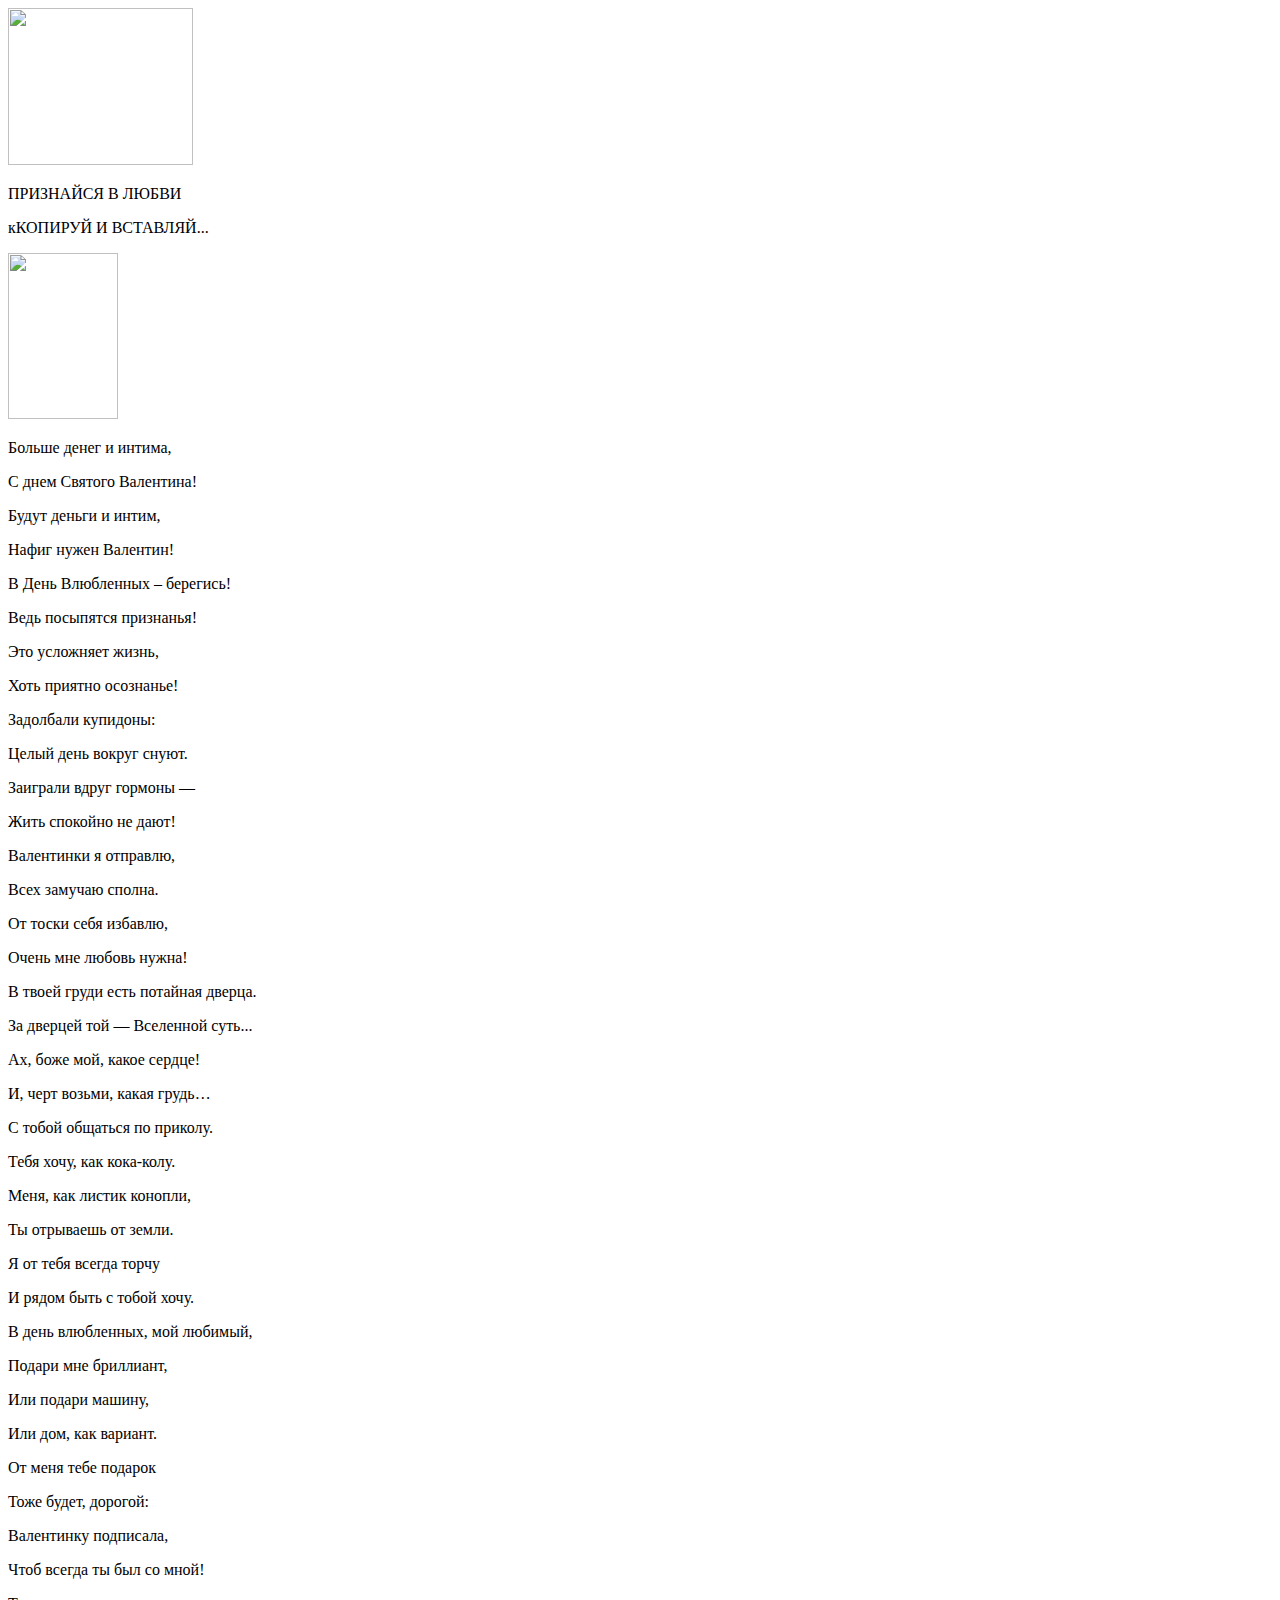
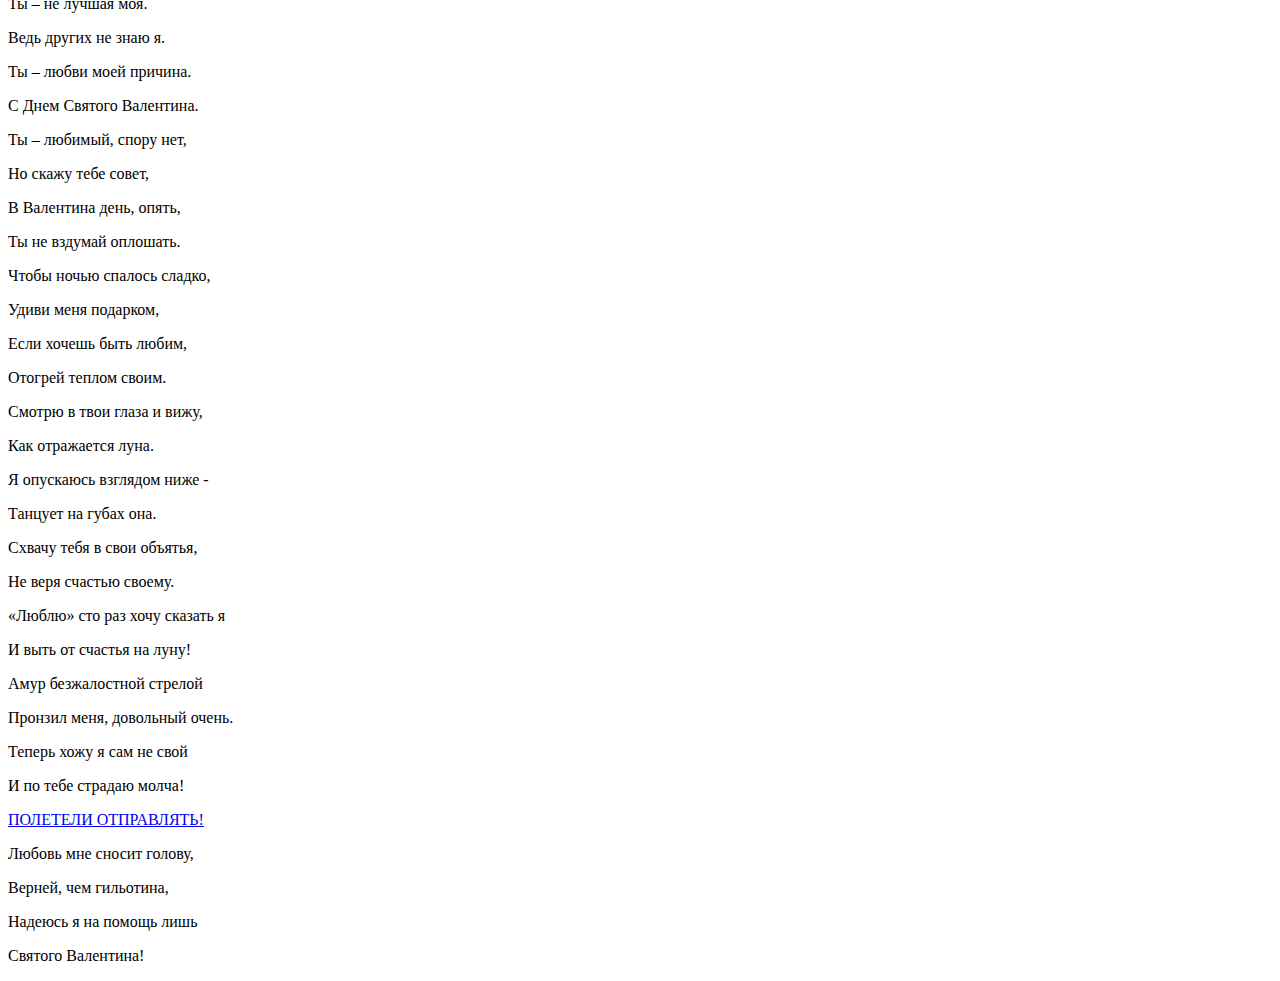
==== forlove.html @ 0d65c078 "up site" ====
<!DOCTYPE html>
<html class="html" lang="ru-RU">
 <head>

  <script type="text/javascript">
   if(typeof Muse == "undefined") window.Muse = {}; window.Muse.assets = {"required":["jquery-1.8.3.min.js", "museutils.js", "jquery.watch.js", "museredirect.js", "biblio.css"], "outOfDate":[]};
</script>
  
  <script src="scripts/museredirect.js?3899419633" type="text/javascript"></script>
    
  <meta http-equiv="Content-type" content="text/html;charset=UTF-8"/>
  <meta name="generator" content="2015.0.2.310"/>
  <title>Анонимное признание в любви</title>
  <!-- CSS -->
    <link rel="shortcut icon" href="/favicon.ico" type="image/x-icon">
<link rel="icon" href="/favicon.ico" type="image/x-icon">
  <link rel="stylesheet" type="text/css" href="css/site_global.css?4052507572"/>
  <link rel="stylesheet" type="text/css" href="css/forlove.css?194021698" id="pagesheet"/>
  <!-- Other scripts -->
  <script type="text/javascript">
   document.documentElement.className += ' js';
</script>
    <!--/*

*/
-->
 </head>
 <body>

  <div class="clearfix" id="page"><!-- column -->
   <div class="position_content" id="page_position_content">
    <div class="clearfix colelem" id="pu275"><!-- group -->
     <img class="grpelem" id="u275" alt="" width="185" height="157" src="images/1-u275.png"/><!-- rasterized frame -->
     <div class="clearfix grpelem" id="pu253-4"><!-- column -->
      <!-- m_editable region-id="editable-static-tag-U253" template="biblio.html" data-type="html" data-ice-options="disableImageResize,link" -->
      <div class="clearfix colelem" id="u253-4" data-muse-uid="U253" data-muse-type="txt_frame"><!-- content -->
       <p>ПРИЗНАЙСЯ В ЛЮБВИ</p>
      </div>
      <!-- /m_editable -->
      <!-- m_editable region-id="editable-static-tag-U254" template="biblio.html" data-type="html" data-ice-options="disableImageResize,link" -->
      <div class="clearfix colelem" id="u254-4" data-muse-uid="U254" data-muse-type="txt_frame"><!-- content -->
       <p>кКОПИРУЙ И ВСТАВЛЯЙ...</p>
      </div>
      <!-- /m_editable -->
     </div>
     <img class="grpelem" id="u269" alt="" width="110" height="166" src="images/3-u269.png"/><!-- rasterized frame -->
    </div>
    <div class="clearfix colelem" id="pu256-10"><!-- group -->
     <!-- m_editable region-id="editable-static-tag-U256" template="biblio.html" data-type="html" data-ice-options="disableImageResize,link" -->
     <div class="shadow clearfix grpelem" id="u256-10" data-muse-uid="U256" data-muse-type="txt_frame"><!-- content -->
      <p>Больше денег и интима,</p>
      <p>С днем Святого Валентина!</p>
      <p>Будут деньги и интим,</p>
      <p>Нафиг нужен Валентин!</p>
     </div>
     <!-- /m_editable -->
     <!-- m_editable region-id="editable-static-tag-U257" template="biblio.html" data-type="html" data-ice-options="disableImageResize,link" -->
     <div class="shadow clearfix grpelem" id="u257-10" data-muse-uid="U257" data-muse-type="txt_frame"><!-- content -->
      <p>В День Влюбленных – берегись!</p>
      <p>Ведь посыпятся признанья!</p>
      <p>Это усложняет жизнь,</p>
      <p>Хоть приятно осознанье!</p>
     </div>
     <!-- /m_editable -->
     <!-- m_editable region-id="editable-static-tag-U258" template="biblio.html" data-type="html" data-ice-options="disableImageResize,link" -->
     <div class="shadow clearfix grpelem" id="u258-10" data-muse-uid="U258" data-muse-type="txt_frame"><!-- content -->
      <p>Задолбали купидоны:</p>
      <p>Целый день вокруг снуют.</p>
      <p>Заиграли вдруг гормоны —</p>
      <p>Жить спокойно не дают!</p>
     </div>
     <!-- /m_editable -->
     <!-- m_editable region-id="editable-static-tag-U259" template="biblio.html" data-type="html" data-ice-options="disableImageResize,link" -->
     <div class="shadow clearfix grpelem" id="u259-10" data-muse-uid="U259" data-muse-type="txt_frame"><!-- content -->
      <p>Валентинки я отправлю,</p>
      <p>Всех замучаю сполна.</p>
      <p>От тоски себя избавлю,</p>
      <p>Очень мне любовь нужна!</p>
     </div>
     <!-- /m_editable -->
    </div>
    <div class="clearfix colelem" id="ppu260-10"><!-- group -->
     <div class="clearfix grpelem" id="pu260-10"><!-- column -->
      <!-- m_editable region-id="editable-static-tag-U260" template="biblio.html" data-type="html" data-ice-options="disableImageResize,link" -->
      <div class="shadow clearfix colelem" id="u260-10" data-muse-uid="U260" data-muse-type="txt_frame"><!-- content -->
       <p>В твоей груди есть потайная дверца.</p>
       <p>За дверцей той — Вселенной суть...</p>
       <p>Ах, боже мой, какое сердце!</p>
       <p>И, черт возьми, какая грудь…</p>
      </div>
      <!-- /m_editable -->
      <!-- m_editable region-id="editable-static-tag-U264" template="biblio.html" data-type="html" data-ice-options="disableImageResize,link" -->
      <div class="shadow clearfix colelem" id="u264-14" data-muse-uid="U264" data-muse-type="txt_frame"><!-- content -->
       <p>С тобой общаться по приколу.</p>
       <p>Тебя хочу, как кока-колу.</p>
       <p>Меня, как листик конопли,</p>
       <p>Ты отрываешь от земли.</p>
       <p>Я от тебя всегда торчу</p>
       <p>И рядом быть с тобой хочу.</p>
      </div>
      <!-- /m_editable -->
     </div>
     <!-- m_editable region-id="editable-static-tag-U261" template="biblio.html" data-type="html" data-ice-options="disableImageResize,link" -->
     <div class="shadow clearfix grpelem" id="u261-26" data-muse-uid="U261" data-muse-type="txt_frame"><!-- content -->
      <p>В день влюбленных, мой любимый,</p>
      <p>Подари мне бриллиант,</p>
      <p>Или подари машину,</p>
      <p>Или дом, как вариант.</p>
      <p>От меня тебе подарок</p>
      <p>Тоже будет, дорогой:</p>
      <p>Валентинку подписала,</p>
      <p>Чтоб всегда ты был со мной!</p>
      <p>Ты – не лучшая моя.</p>
      <p>Ведь других не знаю я.</p>
      <p>Ты – любви моей причина.</p>
      <p>С Днем Святого Валентина.</p>
     </div>
     <!-- /m_editable -->
     <!-- m_editable region-id="editable-static-tag-U263" template="biblio.html" data-type="html" data-ice-options="disableImageResize,link" -->
     <div class="shadow clearfix grpelem" id="u263-18" data-muse-uid="U263" data-muse-type="txt_frame"><!-- content -->
      <p>Ты – любимый, спору нет,</p>
      <p>Но скажу тебе совет,</p>
      <p>В Валентина день, опять,</p>
      <p>Ты не вздумай оплошать.</p>
      <p>Чтобы ночью спалось сладко,</p>
      <p>Удиви меня подарком,</p>
      <p>Если хочешь быть любим,</p>
      <p>Отогрей теплом своим.</p>
     </div>
     <!-- /m_editable -->
    </div>
    <div class="clearfix colelem" id="pu266-18"><!-- group -->
     <!-- m_editable region-id="editable-static-tag-U266" template="biblio.html" data-type="html" data-ice-options="disableImageResize,link" -->
     <div class="shadow clearfix grpelem" id="u266-18" data-muse-uid="U266" data-muse-type="txt_frame"><!-- content -->
      <p>Смотрю в твои глаза и вижу,</p>
      <p>Как отражается луна.</p>
      <p>Я опускаюсь взглядом ниже -</p>
      <p>Танцует на губах она.</p>
      <p>Схвачу тебя в свои объятья,</p>
      <p>Не веря счастью своему.</p>
      <p>«Люблю» сто раз хочу сказать я</p>
      <p>И выть от счастья на луну!</p>
     </div>
     <!-- /m_editable -->
     <div class="clearfix grpelem" id="pu267-10"><!-- column -->
      <!-- m_editable region-id="editable-static-tag-U267" template="biblio.html" data-type="html" data-ice-options="disableImageResize,link" -->
      <div class="shadow rounded-corners clearfix colelem" id="u267-10" data-muse-uid="U267" data-muse-type="txt_frame"><!-- content -->
       <p>Амур безжалостной стрелой</p>
       <p>Пронзил меня, довольный очень.</p>
       <p>Теперь хожу я сам не свой</p>
       <p>И по тебе страдаю молча!</p>
      </div>
      <!-- /m_editable -->
      <!-- m_editable region-id="editable-static-tag-U278" template="biblio.html" data-type="html" data-ice-options="disableImageResize,link,clickable" data-ice-editable="link" -->
      <a class="nonblock nontext rounded-corners clearfix colelem" id="u278-4" href="index.html" data-href="page:U74" data-muse-uid="U278" data-muse-type="txt_frame"><!-- content --><p>ПОЛЕТЕЛИ ОТПРАВЛЯТЬ!</p></a>
      <!-- /m_editable -->
     </div>
     <!-- m_editable region-id="editable-static-tag-U268" template="biblio.html" data-type="html" data-ice-options="disableImageResize,link" -->
     <div class="shadow clearfix grpelem" id="u268-10" data-muse-uid="U268" data-muse-type="txt_frame"><!-- content -->
      <p>Любовь мне сносит голову,</p>
      <p>Верней, чем гильотина,</p>
      <p>Надеюсь я на помощь лишь</p>
      <p>Святого Валентина!</p>
     </div>
     <!-- /m_editable -->
    </div>
    <div class="verticalspacer"></div>
   </div>
  </div>
  <!-- JS includes -->
  <script type="text/javascript">
   if (document.location.protocol != 'https:') document.write('\x3Cscript src="http://musecdn.businesscatalyst.com/scripts/4.0/jquery-1.8.3.min.js" type="text/javascript">\x3C/script>');
</script>
  <script type="text/javascript">
   window.jQuery || document.write('\x3Cscript src="scripts/jquery-1.8.3.min.js" type="text/javascript">\x3C/script>');
</script>
  <script src="scripts/museutils.js?275725342" type="text/javascript"></script>
  <script src="scripts/jquery.watch.js?3999102769" type="text/javascript"></script>
  <!-- Other scripts -->
  <script type="text/javascript">
   $(document).ready(function() { try {
(function(){var a={},b=function(a){if(a.match(/^rgb/))return a=a.replace(/\s+/g,"").match(/([\d\,]+)/gi)[0].split(","),(parseInt(a[0])<<16)+(parseInt(a[1])<<8)+parseInt(a[2]);if(a.match(/^\#/))return parseInt(a.substr(1),16);return 0};(function(){$('link[type="text/css"]').each(function(){var b=($(this).attr("href")||"").match(/\/?css\/([\w\-]+\.css)\?(\d+)/);b&&b[1]&&b[2]&&(a[b[1]]=b[2])})})();(function(){$("body").append('<div class="version" style="display:none; width:1px; height:1px;"></div>');
for(var c=$(".version"),d=0;d<Muse.assets.required.length;){var f=Muse.assets.required[d],g=f.match(/([\w\-\.]+)\.(\w+)$/),k=g&&g[1]?g[1]:null,g=g&&g[2]?g[2]:null;switch(g.toLowerCase()){case "css":k=k.replace(/\W/gi,"_").replace(/^([^a-z])/gi,"_$1");c.addClass(k);var g=b(c.css("color")),h=b(c.css("background-color"));g!=0||h!=0?(Muse.assets.required.splice(d,1),"undefined"!=typeof a[f]&&(g!=a[f]>>>24||h!=(a[f]&16777215))&&Muse.assets.outOfDate.push(f)):d++;c.removeClass(k);break;case "js":k.match(/^jquery-[\d\.]+/gi)&&
typeof $!="undefined"?Muse.assets.required.splice(d,1):d++;break;default:throw Error("Unsupported file type: "+g);}}c.remove();if(Muse.assets.outOfDate.length||Muse.assets.required.length)c="Некоторые файлы на сервере могут отсутствовать или быть некорректными. Очистите кэш-память браузера и повторите попытку. Если проблему не удается устранить, свяжитесь с разработчиками сайта.",(d=location&&location.search&&location.search.match&&location.search.match(/muse_debug/gi))&&Muse.assets.outOfDate.length&&(c+="\nOut of date: "+Muse.assets.outOfDate.join(",")),d&&Muse.assets.required.length&&(c+="\nMissing: "+Muse.assets.required.join(",")),alert(c)})()})();
/* body */
Muse.Utils.transformMarkupToFixBrowserProblemsPreInit();/* body */
Muse.Utils.prepHyperlinks(true);/* body */
Muse.Utils.fullPage('#page');/* 100% height page */
Muse.Utils.showWidgetsWhenReady();/* body */
Muse.Utils.transformMarkupToFixBrowserProblems();/* body */
} catch(e) { if (e && 'function' == typeof e.notify) e.notify(); else Muse.Assert.fail('Error calling selector function:' + e); }});
</script>
   </body>
</html>
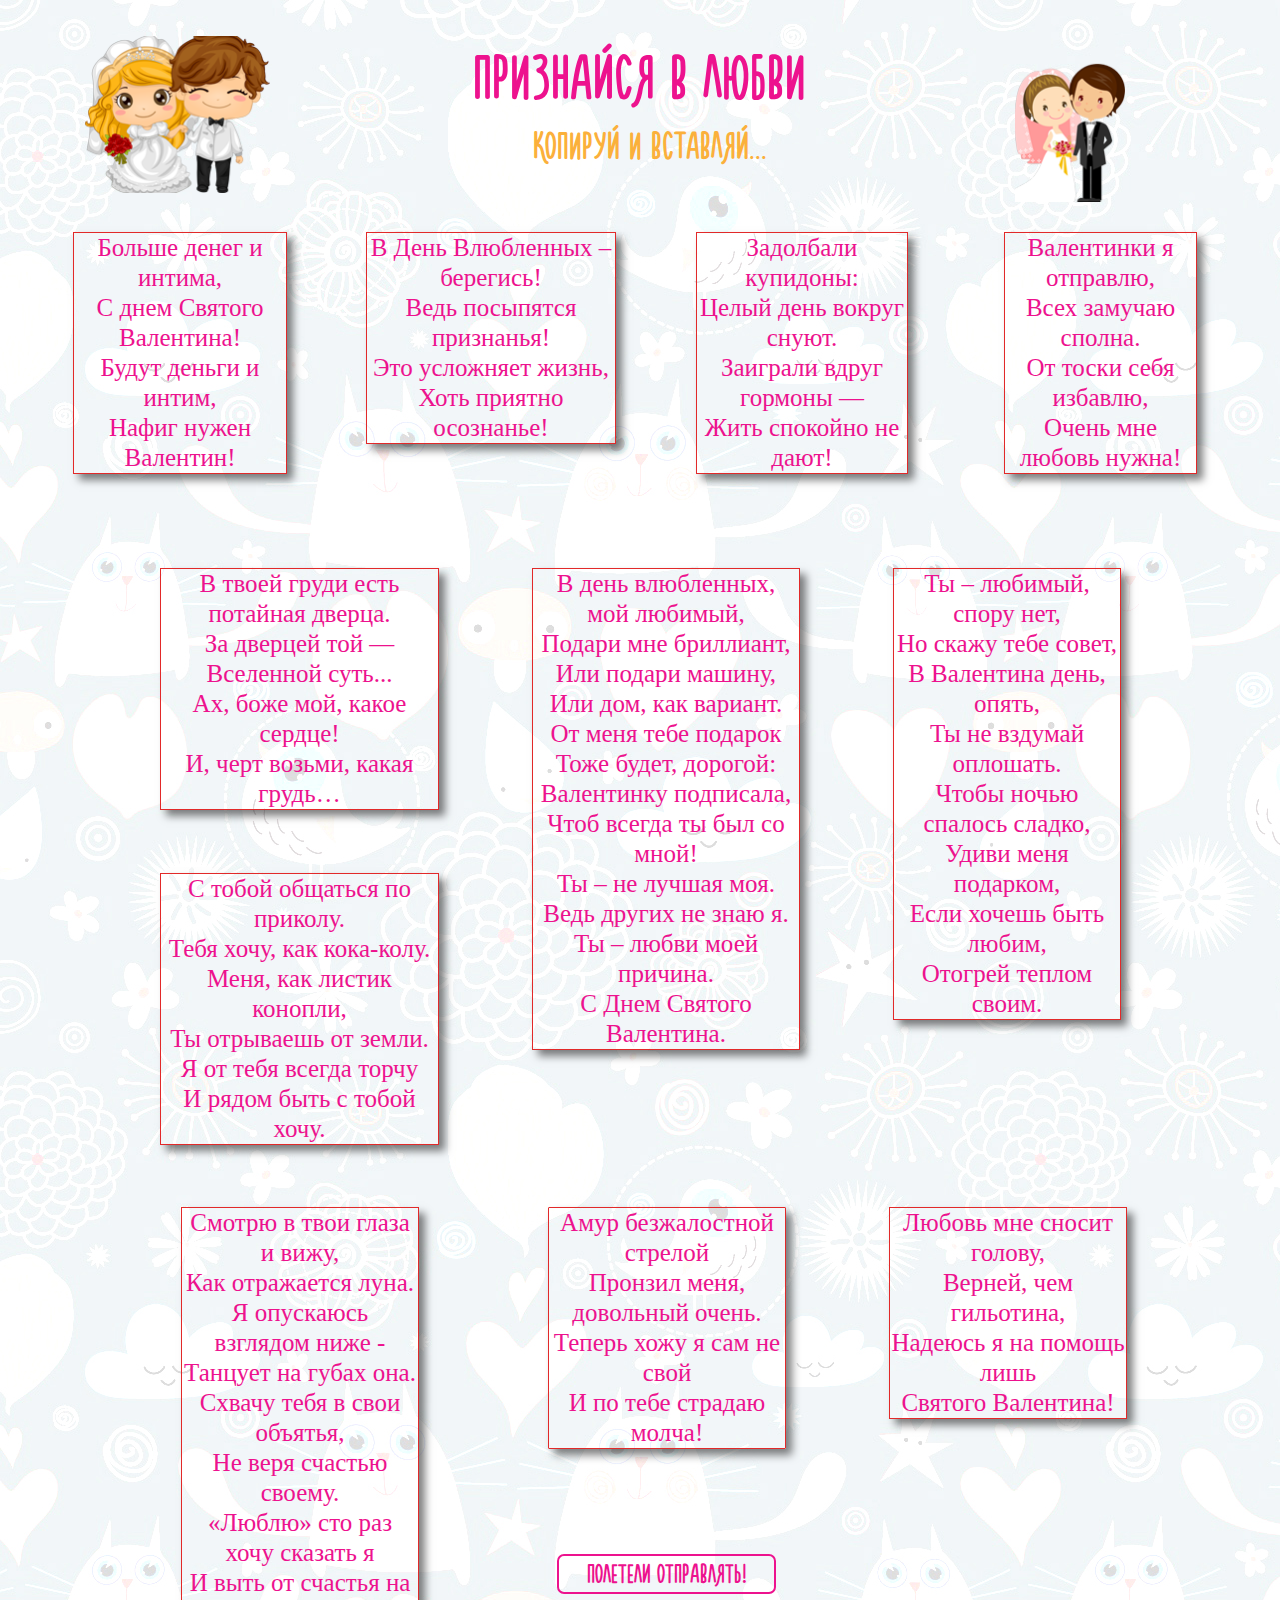
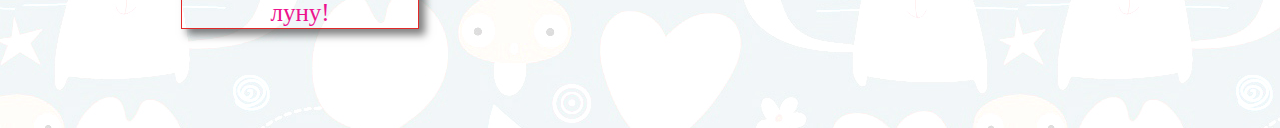
==== commit 5535a008: "ma2" ====
--- a/forlove.html
+++ b/forlove.html
@@ -190,5 +190,22 @@
 Muse.Utils.transformMarkupToFixBrowserProblems();/* body */
 } catch(e) { if (e && 'function' == typeof e.notify) e.notify(); else Muse.Assert.fail('Error calling selector function:' + e); }});
 </script>
+
+<!-- Rating@Mail.ru counter -->
+<script type="text/javascript">
+var _tmr = window._tmr || (window._tmr = []);
+_tmr.push({id: "2749892", type: "pageView", start: (new Date()).getTime()});
+(function (d, w, id) {
+  if (d.getElementById(id)) return;
+  var ts = d.createElement("script"); ts.type = "text/javascript"; ts.async = true; ts.id = id;
+  ts.src = (d.location.protocol == "https:" ? "https:" : "http:") + "//top-fwz1.mail.ru/js/code.js";
+  var f = function () {var s = d.getElementsByTagName("script")[0]; s.parentNode.insertBefore(ts, s);};
+  if (w.opera == "[object Opera]") { d.addEventListener("DOMContentLoaded", f, false); } else { f(); }
+})(document, window, "topmailru-code");
+</script><noscript><div style="position:absolute;left:-10000px;">
+<img src="//top-fwz1.mail.ru/counter?id=2749892;js=na" style="border:0;" height="1" width="1" alt="Рейтинг@Mail.ru" />
+</div></noscript>
+<!-- //Rating@Mail.ru counter -->
+
    </body>
 </html>
--- a/css/site_global.css
+++ b/css/site_global.css
@@ -0,0 +1,557 @@
+html
+{
+	min-height: 100%;
+	min-width: 100%;
+	-ms-text-size-adjust: none;
+}
+
+body,div,dl,dt,dd,ul,ol,li,nav,h1,h2,h3,h4,h5,h6,pre,code,form,fieldset,legend,input,button,textarea,p,blockquote,th,td,a
+{
+	margin: 0;
+	padding: 0;
+	border-width: 0;
+	-webkit-transform-origin: left top;
+	-ms-transform-origin: left top;
+	-o-transform-origin: left top;
+	transform-origin: left top;
+}
+
+table
+{
+	border-collapse: collapse;
+	border-spacing: 0;
+}
+
+fieldset,img
+{
+	border: 0;
+	-webkit-transform-origin: left top;
+	-ms-transform-origin: left top;
+	-o-transform-origin: left top;
+	transform-origin: left top;
+}
+
+address,caption,cite,code,dfn,em,strong,th,var,optgroup
+{
+	font-style: inherit;
+	font-weight: inherit;
+}
+
+del,ins
+{
+	text-decoration: none;
+}
+
+li
+{
+	list-style: none;
+}
+
+caption,th
+{
+	text-align: left;
+}
+
+h1,h2,h3,h4,h5,h6
+{
+	font-size: 100%;
+	font-weight: inherit;
+}
+
+input,button,textarea,select,optgroup,option
+{
+	font-family: inherit;
+	font-size: inherit;
+	font-style: inherit;
+	font-weight: inherit;
+}
+
+body
+{
+	font-family: Arial, Helvetica Neue, Helvetica, sans-serif;
+	text-align: left;
+	font-size: 14px;
+	line-height: 17px;
+	word-wrap: break-word;
+	text-rendering: optimizeLegibility;/* kerning, primarily */
+	-moz-font-feature-settings: 'liga';
+	-ms-font-feature-settings: 'liga';
+	-webkit-font-feature-settings: 'liga';
+	font-feature-settings: 'liga';
+}
+
+@media screen and (-webkit-min-device-pixel-ratio:0)
+{
+	body { text-rendering:auto; }
+}
+
+a:link
+{
+	color: #0000FF;
+	text-decoration: underline;
+}
+
+a:visited
+{
+	color: #800080;
+	text-decoration: underline;
+}
+
+a:hover
+{
+	color: #0000FF;
+	text-decoration: underline;
+}
+
+a:active
+{
+	color: #EE0000;
+	text-decoration: underline;
+}
+
+a.nontext /* used to override default properties of 'a' tag */
+{
+	color: black;
+	text-decoration: none;
+	font-style: normal;
+	font-weight: normal;
+}
+
+.normal_text
+{
+	color: #000000;
+	direction: ltr;
+	font-family: Arial, Helvetica Neue, Helvetica, sans-serif;
+	font-size: 14px;
+	font-style: normal;
+	font-weight: normal;
+	letter-spacing: 0px;
+	line-height: 17px;
+	text-align: left;
+	text-decoration: none;
+	text-indent: 0px;
+	text-transform: none;
+	vertical-align: 0px;
+	padding: 0px;
+}
+
+.list0 li:before
+{
+	position: absolute;
+	right: 100%;
+	letter-spacing: 0px;
+	text-decoration: none;
+	font-weight: normal;
+	font-style: normal;
+}
+
+.rtl-list li:before
+{
+	right: auto;
+	left: 100%;
+}
+
+.nls-None > li:before,.nls-None .list3 > li:before,.nls-None .list6 > li:before
+{
+	margin-right: 6px;
+	content: '•';
+}
+
+.nls-None .list1 > li:before,.nls-None .list4 > li:before,.nls-None .list7 > li:before
+{
+	margin-right: 6px;
+	content: '○';
+}
+
+.nls-None,.nls-None .list1,.nls-None .list2,.nls-None .list3,.nls-None .list4,.nls-None .list5,.nls-None .list6,.nls-None .list7,.nls-None .list8
+{
+	padding-left: 34px;
+}
+
+.nls-None.rtl-list,.nls-None .list1.rtl-list,.nls-None .list2.rtl-list,.nls-None .list3.rtl-list,.nls-None .list4.rtl-list,.nls-None .list5.rtl-list,.nls-None .list6.rtl-list,.nls-None .list7.rtl-list,.nls-None .list8.rtl-list
+{
+	padding-left: 0px;
+	padding-right: 34px;
+}
+
+.nls-None .list2 > li:before,.nls-None .list5 > li:before,.nls-None .list8 > li:before
+{
+	margin-right: 6px;
+	content: '-';
+}
+
+.nls-None.rtl-list > li:before,.nls-None .list1.rtl-list > li:before,.nls-None .list2.rtl-list > li:before,.nls-None .list3.rtl-list > li:before,.nls-None .list4.rtl-list > li:before,.nls-None .list5.rtl-list > li:before,.nls-None .list6.rtl-list > li:before,.nls-None .list7.rtl-list > li:before,.nls-None .list8.rtl-list > li:before
+{
+	margin-right: 0px;
+	margin-left: 6px;
+}
+
+.TabbedPanelsTab
+{
+	white-space: nowrap;
+}
+
+.MenuBar  .MenuBarView,.MenuBar  .SubMenuView /* Resets for ul and li in menus */
+{
+	display: block;
+	list-style: none;
+}
+
+.MenuBar .SubMenu
+{
+	display: none;
+	position: absolute;
+}
+
+.NoWrap
+{
+	white-space: nowrap;
+	word-wrap: normal;
+}
+
+.rootelem /* the root of the artwork tree */
+{
+	margin-left: auto;
+	margin-right: auto;
+}
+
+.colelem /* a child element of a column */
+{
+	display: inline;
+	float: left;
+	clear: both;
+}
+
+.colelem100 /* a child element of a column that is 100% width */
+{
+	clear: both;
+}
+
+.grpelem /* a child element of a group */
+{
+	display: inline;
+	float: left;
+}
+
+.clearfix:after /* force a container to fit around floated items */
+{
+	content: "\0020";
+	visibility: hidden;
+	display: block;
+	height: 0;
+	clear: both;
+}
+
+*:first-child+html .clearfix /* IE7 */
+{
+	zoom: 1;
+}
+
+.clip_frame /* used to clip the contents as in the case of an image frame */
+{
+	overflow: hidden;
+}
+
+.inclusion_context /* context for positioning a group of elements that share the same height */
+{
+	display: table;
+	table-layout: fixed;
+	width: 0.01px;
+}
+
+.inclelem /* element of an inclusion context */
+{
+	display: table-cell;
+	vertical-align: top;
+}
+
+.f3s_mid /* 3-slice frame, middle slice */
+{
+	background-repeat: repeat;
+}
+
+.f3s_top,.f3s_bot /* 3-slice frame, top slice */
+{
+	background-repeat: no-repeat;
+}
+
+.f9s_top_left,.f9s_bot_left /* 9-slice frame, left corner slice */
+{
+	background-repeat: no-repeat;
+	background-position: left;
+}
+
+.f9s_top_right,.f9s_bot_right /* 9-slice frame, right corner slice */
+{
+	background-repeat: no-repeat;
+	background-position: right;
+}
+
+.f9s_top_mid,.f9s_bot_mid /* 9-slice frame, top/bottom horizontal slice */
+{
+	background-repeat: repeat-x;
+	background-position: 0px 0px;
+}
+
+.f9s_mid_left /* 9-slice frame, left vertical slice */
+{
+	background-repeat: repeat-y;
+	background-position: left;
+}
+
+.f9s_mid_right /* 9-slice frame, right vertical slice */
+{
+	background-repeat: repeat-y;
+	background-position: right;
+}
+
+.f9s_center /* 9-slice frame, center slice */
+{
+	background-repeat: repeat;
+	background-position: 0px 0px;
+}
+
+.popup_anchor /* anchors an abspos popup */
+{
+	position: relative;
+	width: 0px;
+	height: 0px;
+}
+
+.popup_element
+{
+	z-index: 100000;
+}
+
+.svg
+{
+	display: block;
+	vertical-align: top;
+}
+
+span.wrap /* used to force wrap after floated array when nested inside a paragraph */
+{
+	content: '';
+	clear: left;
+	display: block;
+}
+
+span.actAsInlineDiv /* used to simulate a DIV with inline display when already nested inside a paragraph */
+{
+	display: inline-block;
+}
+
+.position_content,.excludeFromNormalFlow /* used when child content is larger than parent */
+{
+	float: left;
+}
+
+.preload_images /* used to preload images used in non-default states */
+{
+	position: absolute;
+	overflow: hidden;
+	left: -9999px;
+	top: -9999px;
+	height: 1px;
+	width: 1px;
+}
+
+preload /* used to specifiy the dimension of preload item */
+{
+	height: 1px;
+	width: 1px;
+}
+
+.animateStates
+{
+	-webkit-transition: 0.3s ease-in-out;
+	-moz-transition: 0.3s ease-in-out;
+	-o-transition: 0.3s ease-in-out;
+	transition: 0.3s ease-in-out;
+}
+
+input:focus,textarea:focus /* remove default focussed input styling */
+{
+	outline: none;
+}
+
+textarea
+{
+	resize: none;
+	overflow: auto;
+}
+
+.fld-prompt /* form placeholders cursor behavior */
+{
+	pointer-events: none;
+}
+
+.wrapped-input /* form inputs & placeholders let div styling show thru */
+{
+	position: absolute;
+	top: 0;
+	left: 0;
+	background: transparent;
+	border: none;
+}
+
+.submit-btn /* form submit buttons on top of sibling elements */
+{
+	z-index: 50000;
+	cursor: pointer;
+}
+
+.anchor_item /* used to specify anchor properties */
+{
+	width: 22px;
+	height: 18px;
+}
+
+.MenuBar .SubMenuVisible,.MenuBarVertical .SubMenuVisible,.MenuBar .SubMenu .SubMenuVisible,.popup_element.Active,span.actAsPara,.actAsDiv,a.nonblock.nontext,img.block
+{
+	display: block;
+}
+
+.ose_ei
+{
+	visibility: hidden;
+	z-index: 0;
+}
+
+.widget_invisible,.js .invi,.js .mse_pre_init,.js .an_invi /* used to hide the widget before loaded */
+{
+	visibility: hidden;
+}
+
+.no_vert_scroll
+{
+	overflow-y: hidden;
+}
+
+.always_vert_scroll
+{
+	overflow-y: scroll;
+}
+
+.always_horz_scroll
+{
+	overflow-x: scroll;
+}
+
+.popup_element.Inactive,.js .disn,.hidden
+{
+	display: none;
+}
+
+.fullscreen
+{
+	overflow: hidden;
+	left: 0px;
+	top: 0px;
+	position: fixed;
+	height: 100%;
+	width: 100%;
+	-moz-box-sizing: border-box;
+	-webkit-box-sizing: border-box;
+	-ms-box-sizing: border-box;
+	box-sizing: border-box;
+}
+
+.fullwidth
+{
+	position: absolute;
+}
+
+.borderbox
+{
+	-moz-box-sizing: border-box;
+	-webkit-box-sizing: border-box;
+	-ms-box-sizing: border-box;
+	box-sizing: border-box;
+}
+
+.scroll_wrapper
+{
+	position: absolute;
+	overflow: auto;
+	left: 0px;
+	right: 0px;
+	top: 0px;
+	bottom: 0px;
+	padding-top: 0px;
+	padding-bottom: 0px;
+	margin-top: 0px;
+	margin-bottom: 0px;
+}
+
+.browser_width > *
+{
+	position: absolute;
+	left: 0px;
+	right: 0px;
+}
+
+.list0 li,.MenuBar .MenuItemContainer,.SlideShowContentPanel .fullscreen img
+{
+	position: relative;
+}
+
+.accordion_wrapper
+{
+	display: inline;
+	float: left;
+	width: 0px;
+}
+
+.fld-checkbox input[type=checkbox],.fld-radiobutton input[type=radio] /* Hide native checkbox */
+{
+	position: absolute;
+	overflow: hidden;
+	clip: rect(0px, 0px, 0px, 0px);
+	height: 1px;
+	width: 1px;
+	margin: -1px;
+	padding: 0;
+	border: 0;
+}
+
+.fld-checkbox input[type=checkbox] + label,.fld-radiobutton input[type=radio] + label
+{
+	display: inline-block;
+	background-repeat: no-repeat;
+	cursor: pointer;
+	float: left;
+	width: 100%;
+	height: 100%;
+}
+
+.pointer_cursor,.fld-recaptcha-mode,.fld-recaptcha-refresh,.fld-recaptcha-help
+{
+	cursor: pointer;
+}
+
+p,h1,h2,h3,h4,h5,h6,ol,ul,span.actAsPara /* disable Android font boosting */
+{
+	max-height: 1000000px;
+}
+
+.superscript
+{
+	vertical-align: super;
+	font-size: 66%;
+	line-height: 0;
+}
+
+.subscript
+{
+	vertical-align: sub;
+	font-size: 66%;
+	line-height: 0;
+}
+
+.wp-slideshow-clip,.SlideShowWidget /* disable pointer events on slide shows */
+{
+	-ms-touch-action: none;
+	touch-action: none;
+}
+
--- a/css/forlove.css
+++ b/css/forlove.css
@@ -0,0 +1,438 @@
+/*
+
+*/
+
+.version.biblio /* version checker */
+{
+	color: #00000B;
+	background-color: #908942;
+}
+
+.html
+{
+	background: #FFFFFF url("../images/geometry.jpg") repeat left top scroll;
+}
+
+#page
+{
+	z-index: 1;
+	width: 960px;
+	min-height: 499.98293988809746px;
+	background-image: none;
+	border-style: none;
+	border-color: #000000;
+	background-color: transparent;
+	padding-bottom: 0px;
+	margin-left: auto;
+	margin-right: auto;
+}
+
+#page_position_content
+{
+	padding-bottom: 63px;
+	width: 0.01px;
+}
+
+#pu275
+{
+	width: 0.01px;
+	margin-left: -75px;
+}
+
+#u275
+{
+	z-index: 158;
+	display: block;
+	vertical-align: top;
+	position: relative;
+	margin-right: -10000px;
+}
+
+#pu253-4
+{
+	width: 0.01px;
+	margin-right: -10000px;
+	margin-left: 272px;
+}
+
+#u253-4
+{
+	z-index: 2;
+	width: 565px;
+	min-height: 62px;
+	background-color: transparent;
+	line-height: 84px;
+	text-align: center;
+	font-size: 70px;
+	color: #ed128e;
+	font-family: '__NovitoNova_5';
+	font-weight: 400;
+	position: relative;
+}
+
+#u254-4
+{
+	z-index: 6;
+	width: 565px;
+	min-height: 62px;
+	background-color: transparent;
+	line-height: 52px;
+	text-align: center;
+	font-size: 43px;
+	color: #FBB03B;
+	font-family: '__NovitoNova_5';
+	font-weight: 400;
+	position: relative;
+}
+
+#u269
+{
+	z-index: 156;
+	display: block;
+	vertical-align: top;
+	margin-bottom: -6px;
+	position: relative;
+	margin-right: -10000px;
+	left: 930px;
+}
+
+#pu256-10
+{
+	width: 0.01px;
+	margin-left: -87px;
+	margin-top: 36px;
+}
+
+#u256-10
+{
+	z-index: 10;
+	width: 212px;
+	min-height: 101px;
+	-pie-box-shadow: none;
+	box-shadow: 6px 6px 8px rgba(0,0,0,0.5);
+	border-width: 1px;
+	border-style: solid;
+	border-color: #e22929;
+	background-color: transparent;
+	line-height: 30px;
+	text-align: center;
+	font-size: 25px;
+	color: #ed128e;
+	font-family: '__BravoRG_5';
+	font-weight: 400;
+	position: relative;
+	margin-right: -10000px;
+}
+
+#u257-10
+{
+	z-index: 20;
+	width: 248px;
+	min-height: 135px;
+	-pie-box-shadow: none;
+	box-shadow: 6px 6px 8px rgba(0,0,0,0.5);
+	border-width: 1px;
+	border-style: solid;
+	border-color: #e22929;
+	background-color: transparent;
+	line-height: 30px;
+	text-align: center;
+	font-size: 25px;
+	color: #ed128e;
+	font-family: '__BravoRG_5';
+	font-weight: 400;
+	margin-bottom: -1px;
+	position: relative;
+	margin-right: -10000px;
+	left: 293px;
+}
+
+#u258-10
+{
+	z-index: 136;
+	width: 210px;
+	min-height: 129px;
+	-pie-box-shadow: none;
+	box-shadow: 6px 6px 8px rgba(0,0,0,0.5);
+	border-width: 1px;
+	border-style: solid;
+	border-color: #e22929;
+	background-color: transparent;
+	line-height: 30px;
+	text-align: center;
+	font-size: 25px;
+	color: #ed128e;
+	font-family: '__BravoRG_5';
+	font-weight: 400;
+	position: relative;
+	margin-right: -10000px;
+	left: 623px;
+}
+
+#u259-10
+{
+	z-index: 146;
+	width: 191px;
+	min-height: 129px;
+	-pie-box-shadow: none;
+	box-shadow: 6px 6px 8px rgba(0,0,0,0.5);
+	border-width: 1px;
+	border-style: solid;
+	border-color: #e22929;
+	background-color: transparent;
+	line-height: 30px;
+	text-align: center;
+	font-size: 25px;
+	color: #ed128e;
+	font-family: '__BravoRG_5';
+	font-weight: 400;
+	position: relative;
+	margin-right: -10000px;
+	left: 931px;
+}
+
+#ppu260-10
+{
+	width: 0.01px;
+	margin-top: 94px;
+}
+
+#pu260-10
+{
+	width: 0.01px;
+	margin-bottom: -1px;
+	margin-right: -10000px;
+}
+
+#u260-10
+{
+	z-index: 30;
+	width: 277px;
+	min-height: 135px;
+	-pie-box-shadow: none;
+	box-shadow: 6px 6px 8px rgba(0,0,0,0.5);
+	border-width: 1px;
+	border-style: solid;
+	border-color: #e22929;
+	background-color: transparent;
+	line-height: 30px;
+	text-align: center;
+	font-size: 25px;
+	color: #ed128e;
+	font-family: '__BravoRG_5';
+	font-weight: 400;
+	position: relative;
+}
+
+#u264-14
+{
+	z-index: 40;
+	width: 277px;
+	min-height: 135px;
+	-pie-box-shadow: none;
+	box-shadow: 6px 6px 8px rgba(0,0,0,0.5);
+	border-width: 1px;
+	border-style: solid;
+	border-color: #e22929;
+	background-color: transparent;
+	line-height: 30px;
+	text-align: center;
+	font-size: 25px;
+	color: #ed128e;
+	font-family: '__BravoRG_5';
+	font-weight: 400;
+	margin-top: 63px;
+	position: relative;
+}
+
+#u261-26
+{
+	z-index: 110;
+	width: 266px;
+	min-height: 379px;
+	-pie-box-shadow: none;
+	box-shadow: 6px 6px 8px rgba(0,0,0,0.5);
+	border-width: 1px;
+	border-style: solid;
+	border-color: #e22929;
+	background-color: transparent;
+	line-height: 30px;
+	text-align: center;
+	font-size: 25px;
+	color: #ed128e;
+	font-family: '__BravoRG_5';
+	font-weight: 400;
+	position: relative;
+	margin-right: -10000px;
+	left: 372px;
+}
+
+#u263-18
+{
+	z-index: 92;
+	width: 226px;
+	min-height: 279px;
+	-pie-box-shadow: none;
+	box-shadow: 6px 6px 8px rgba(0,0,0,0.5);
+	border-width: 1px;
+	border-style: solid;
+	border-color: #e22929;
+	background-color: transparent;
+	line-height: 30px;
+	text-align: center;
+	font-size: 25px;
+	color: #ed128e;
+	font-family: '__BravoRG_5';
+	font-weight: 400;
+	position: relative;
+	margin-right: -10000px;
+	left: 733px;
+}
+
+#pu266-18
+{
+	width: 0.01px;
+	margin-left: 21px;
+	margin-top: 63px;
+}
+
+#u266-18
+{
+	z-index: 54;
+	width: 236px;
+	min-height: 135px;
+	-pie-box-shadow: none;
+	box-shadow: 6px 6px 8px rgba(0,0,0,0.5);
+	border-width: 1px;
+	border-style: solid;
+	border-color: #e22929;
+	background-color: transparent;
+	line-height: 30px;
+	text-align: center;
+	font-size: 25px;
+	color: #ed128e;
+	font-family: '__BravoRG_5';
+	font-weight: 400;
+	position: relative;
+	margin-right: -10000px;
+}
+
+#pu267-10
+{
+	width: 0.01px;
+	margin-bottom: -1px;
+	margin-right: -10000px;
+	margin-left: 367px;
+}
+
+#u267-10
+{
+	z-index: 72;
+	width: 236px;
+	min-height: 114px;
+	-pie-box-shadow: none;
+	box-shadow: 6px 6px 8px rgba(0,0,0,0.5);
+	border-width: 1px;
+	border-style: solid;
+	border-color: #e22929;
+	background-color: transparent;
+	border-radius: 1px;
+	line-height: 30px;
+	text-align: center;
+	font-size: 25px;
+	color: #ed128e;
+	font-family: '__BravoRG_5';
+	font-weight: 400;
+	position: relative;
+}
+
+#u278-4
+{
+	z-index: 160;
+	width: 215px;
+	min-height: 19px;
+	border-width: 2px;
+	border-style: solid;
+	border-color: #ed128e;
+	background-color: transparent;
+	border-radius: 7px;
+	line-height: 36px;
+	text-align: center;
+	font-size: 30px;
+	color: #ed128e;
+	font-family: '__NovitoNova_5';
+	font-weight: 400;
+	margin-left: 9px;
+	margin-top: 105px;
+	position: relative;
+}
+
+#u278-4:hover
+{
+	background-color: #ed128e;
+	padding-top: 0px;
+	padding-bottom: 0px;
+	min-height: 19px;
+	width: 215px;
+	margin: 105px 0px 0px 9px;
+}
+
+#u278-4:hover p
+{
+	color: #FFFFFF;
+	visibility: inherit;
+}
+
+#u268-10
+{
+	z-index: 82;
+	width: 236px;
+	min-height: 114px;
+	-pie-box-shadow: none;
+	box-shadow: 6px 6px 8px rgba(0,0,0,0.5);
+	border-width: 1px;
+	border-style: solid;
+	border-color: #e22929;
+	background-color: transparent;
+	line-height: 30px;
+	text-align: center;
+	font-size: 25px;
+	color: #ed128e;
+	font-family: '__BravoRG_5';
+	font-weight: 400;
+	position: relative;
+	margin-right: -10000px;
+	left: 708px;
+}
+
+@font-face
+{
+	font-family: '__BravoRG_5';
+	src: url('../fonts/bravorg.eot');
+	src: local('☺'), url('../fonts/bravorg.woff') format('woff'), url('../fonts/bravorg.svg') format('svg');
+	font-weight: 400;
+	font-style: normal;
+}
+
+@font-face
+{
+	font-family: '__NovitoNova_5';
+	src: url('../fonts/novitonova-regular.eot');
+	src: local('☺'), url('../fonts/novitonova-regular.woff') format('woff'), url('../fonts/novitonova-regular.svg') format('svg');
+	font-weight: 400;
+	font-style: normal;
+}
+
+body
+{
+	position: relative;
+	min-width: 960px;
+	padding-top: 36px;
+	padding-bottom: 36px;
+}
+
+#page .verticalspacer
+{
+	clear: both;
+}
+
